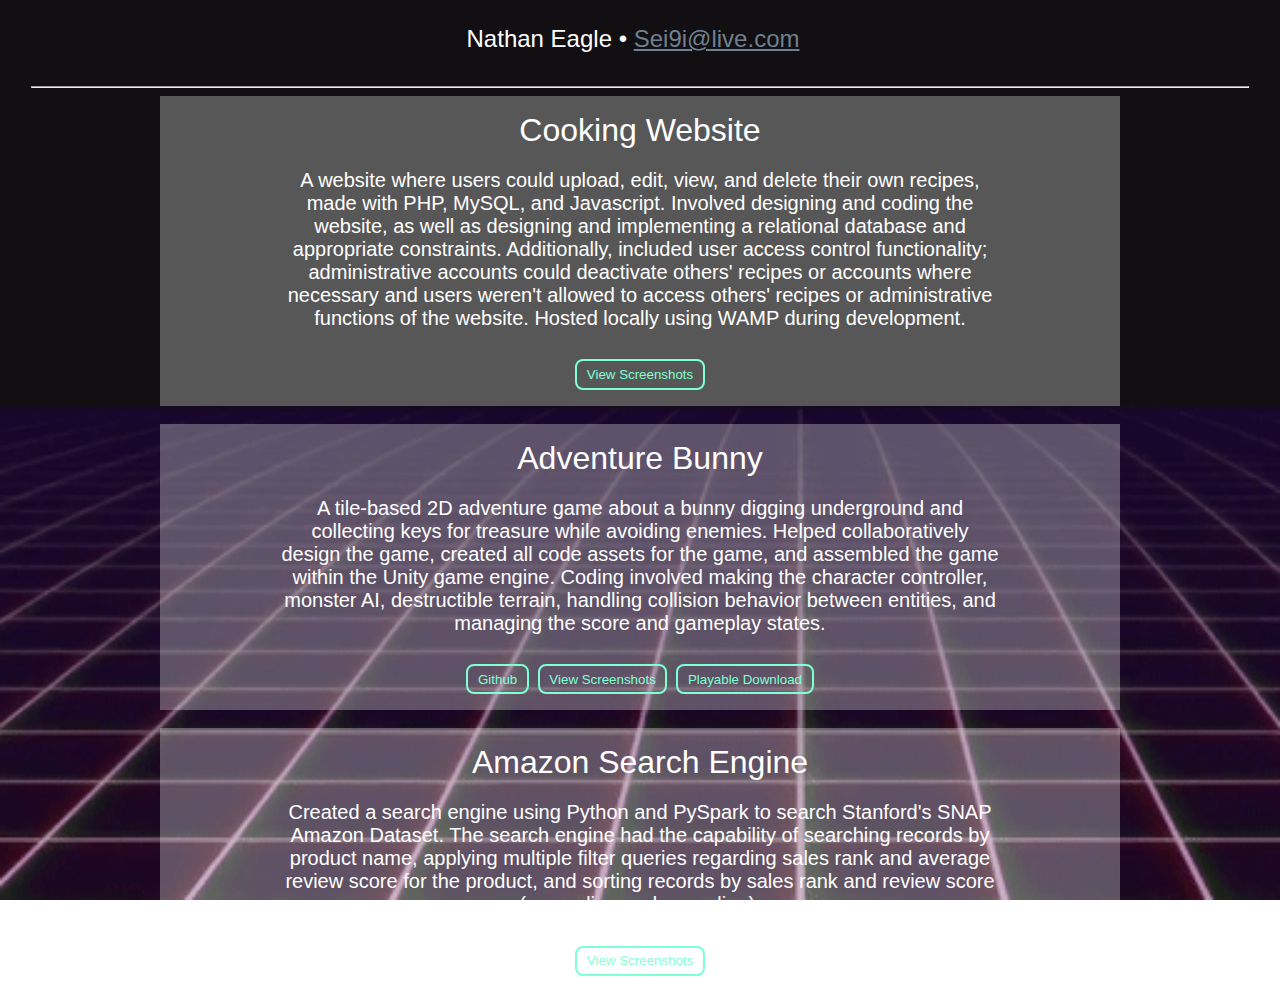
==== index.html @ d71f30e6 "Revert "test"" ====
<!DOCTYPE html>
<html>
    <head>
    <title>Nathan's Resume: Home Page</title>
    <meta charset="UTF-8">
    <link rel="stylesheet" type="text/css" href="index.css">
    </head>

    <body>
        <div>
            <span class="title"> Nathan Eagle • <a href="mailto:Sei9i@live.com">Sei9i@live.com</a></span>
        </div>
        <hr/>

        <div class="main">
        

            <div class="project">
                <span>Cooking Website</span><br/>
                <p class="project-text">A website where users could upload, edit, view, and delete their own recipes, made with PHP, MySQL, and Javascript. Involved designing and coding the website, as well as designing and implementing a relational database and appropriate constraints. Additionally, included user access control functionality; administrative accounts could deactivate others' recipes or accounts where necessary and users weren't allowed to access others' recipes or administrative functions of the website.  Hosted locally using WAMP during development. </p><br/>
                <button type="button" onclick="location.href='cookingsite.html'" class="project-button">View Screenshots</button><br/>
            </div>

            <br/>
            <br/>

            <div class="project">
                <span>Adventure Bunny </span><br/>
                <p class="project-text">A tile-based 2D adventure game about a bunny digging underground and collecting keys for treasure while avoiding enemies. Helped collaboratively design the game, created all code assets for the game, and assembled the game within the Unity game engine. Coding involved making the character controller, monster AI, destructible terrain, handling collision behavior between entities, and managing the score and gameplay states.</p><br/>
                <button type="button" onclick="location.href='https://github.com/muratenshi/AdventureBunny'" class="project-button">Github</button>
                <button type="button" onclick="location.href='adventurebunny.html'" class="project-button">View Screenshots</button>
                <button type="button" onclick="location.href='Adventure%20Bunny.zip'" class="project-button">Playable Download</button>
                <br/>
            </div>
            
            <br/>
            <br/>

            <div class="project">
                <span>Amazon Search Engine <a href=""></a></span><br/>
                <p class="project-text">Created a search engine using Python and PySpark to search Stanford's SNAP Amazon Dataset. The search engine had the capability of searching records by product name, applying multiple filter queries regarding sales rank and average review score for the product, and sorting records by sales rank and review score (ascending or descending).  </p><br/>
                <button type="button" onclick="location.href='searchengine.html'" class="project-button">View Screenshots</button>
                <br/>
            </div>

        </div>
    </body>
</html>
---- index.css ----
body {
    color:white;
    display:inline-block;
    height:100vh;
    width:100%;
    text-align:center;
    background-image:url('Images/bg3.gif'); 
    background-repeat:no-repeat;
    background-attachment: fixed;
    background-size:cover;
    font-family:Verdana, Geneva, Tahoma, sans-serif;
    margin:auto;
}
span{
    width:80%;
    text-align:center;
}
hr {
    width: 95%;               
    background-color:darkgray;
  }
a{
    color:slategray
}
.main {
    display:inline-block;
    height:100%;
    width:75%;
}
.title {
    width:95%;
    font-size: 18pt;
    display:block;
    text-align:center;
    padding:25px;
}
.project {
    color:white;
    display:inline-block;
    margin:0 auto;
    font-size:24pt;
    width:100%;
    padding-top:0.5em;
    padding-bottom:0.5em;
    background-color: rgba(255, 255, 255, 0.3);
}
.project-text {
    color:white;
    display:inline-block;
    font-size:15pt;
    width:75%;
}
.project-button {
    color:aquamarine;
    display: inline-block;
    font-family:Arial, Helvetica, sans-serif;
    background-color: transparent;
    border: 2px solid;
    border-radius: .5rem;
    padding: .35rem .6rem;
}
.projectimage {
    display:inline-block;
    width:90%;
    object-fit:contain;
    padding-top:0.5em;
    padding-bottom:0.5em;
}
.projectimagecaption {
    font-size: 14pt;
}
.head-wrp {
    height:100%;
}
.head-button {
    float:right
}
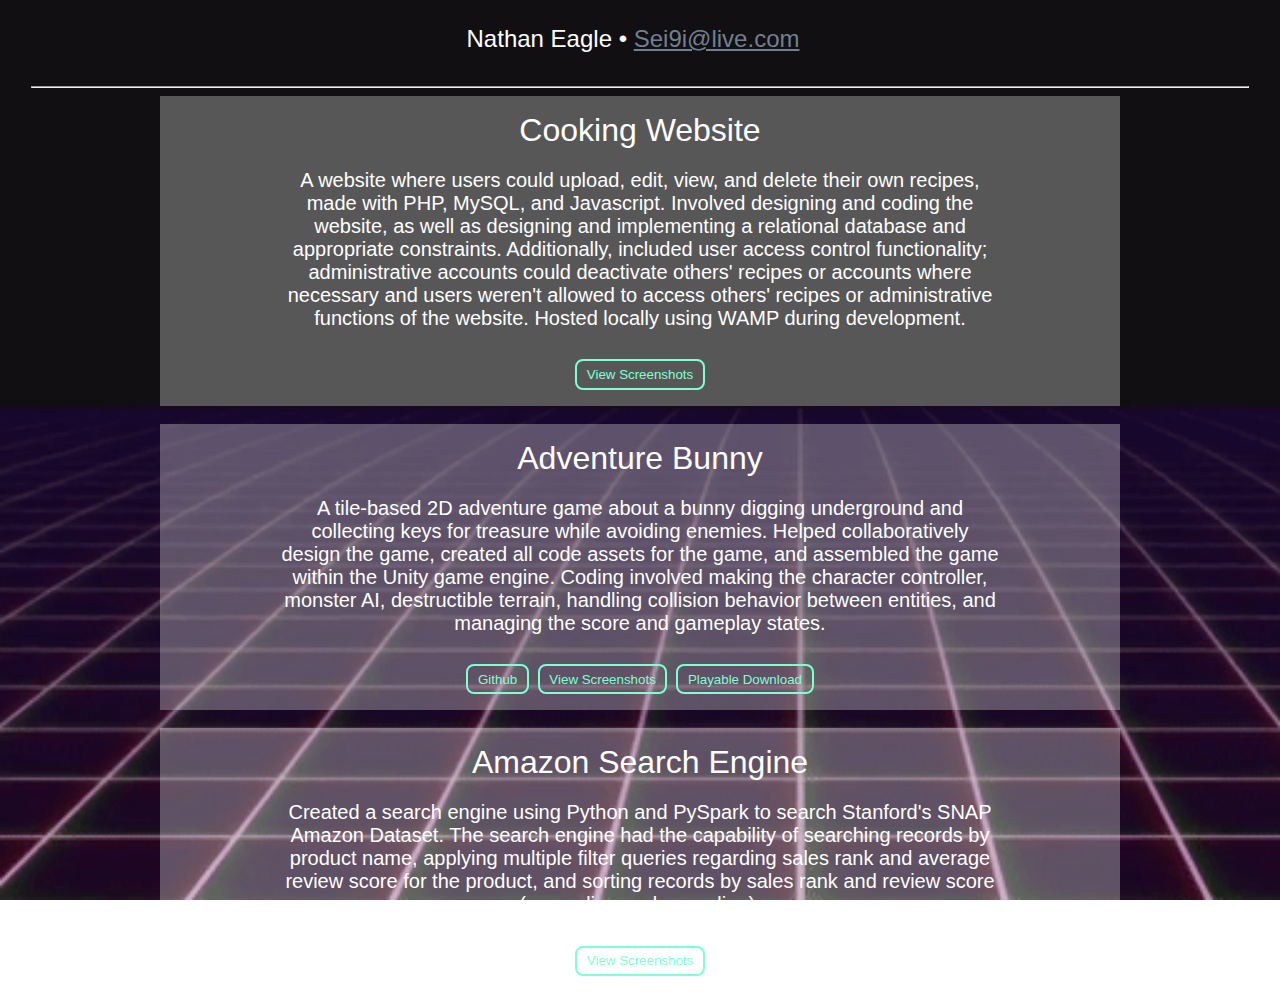
==== commit 827bfdc4: "Changed things" ====
--- a/index.html
+++ b/index.html
@@ -8,7 +8,7 @@
 
     <body>
         <div>
-            <span class="title"> Nathan Eagle • <a href="mailto:Sei9i@live.com">Sei9i@live.com</a></span>
+            <span class="title"> Nathan Eagle • <a href="mailto:n.eagle101@gmail.com">Sei9i@live.com</a></span>
         </div>
         <hr/>
 
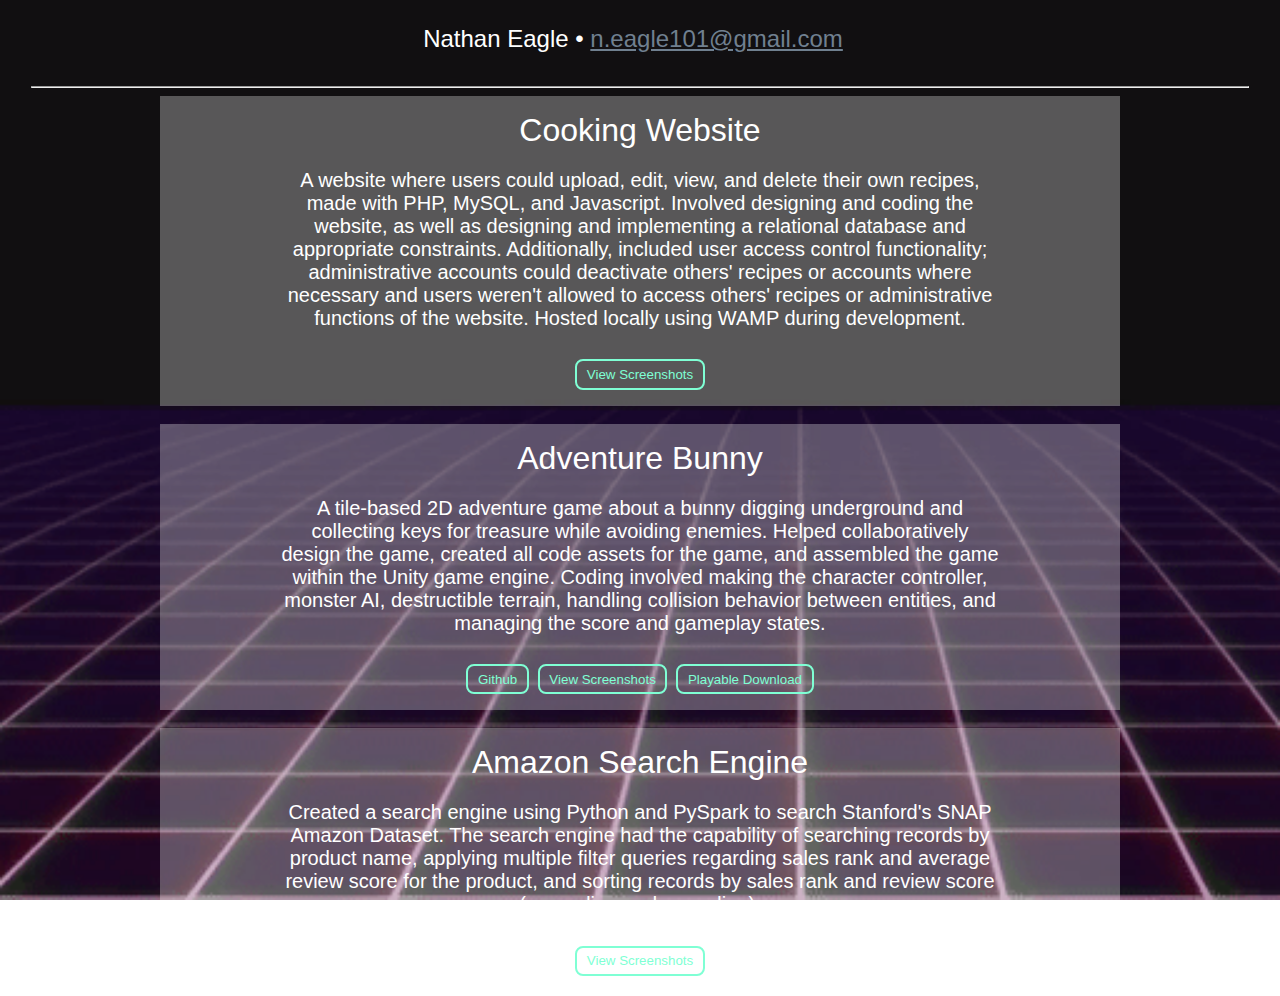
==== commit 2dd1fd53: "more important changes" ====
--- a/index.html
+++ b/index.html
@@ -8,7 +8,7 @@
 
     <body>
         <div>
-            <span class="title"> Nathan Eagle • <a href="mailto:n.eagle101@gmail.com">Sei9i@live.com</a></span>
+            <span class="title"> Nathan Eagle • <a href="mailto:n.eagle101@gmail.com">n.eagle101@gmail.com</a></span>
         </div>
         <hr/>
 
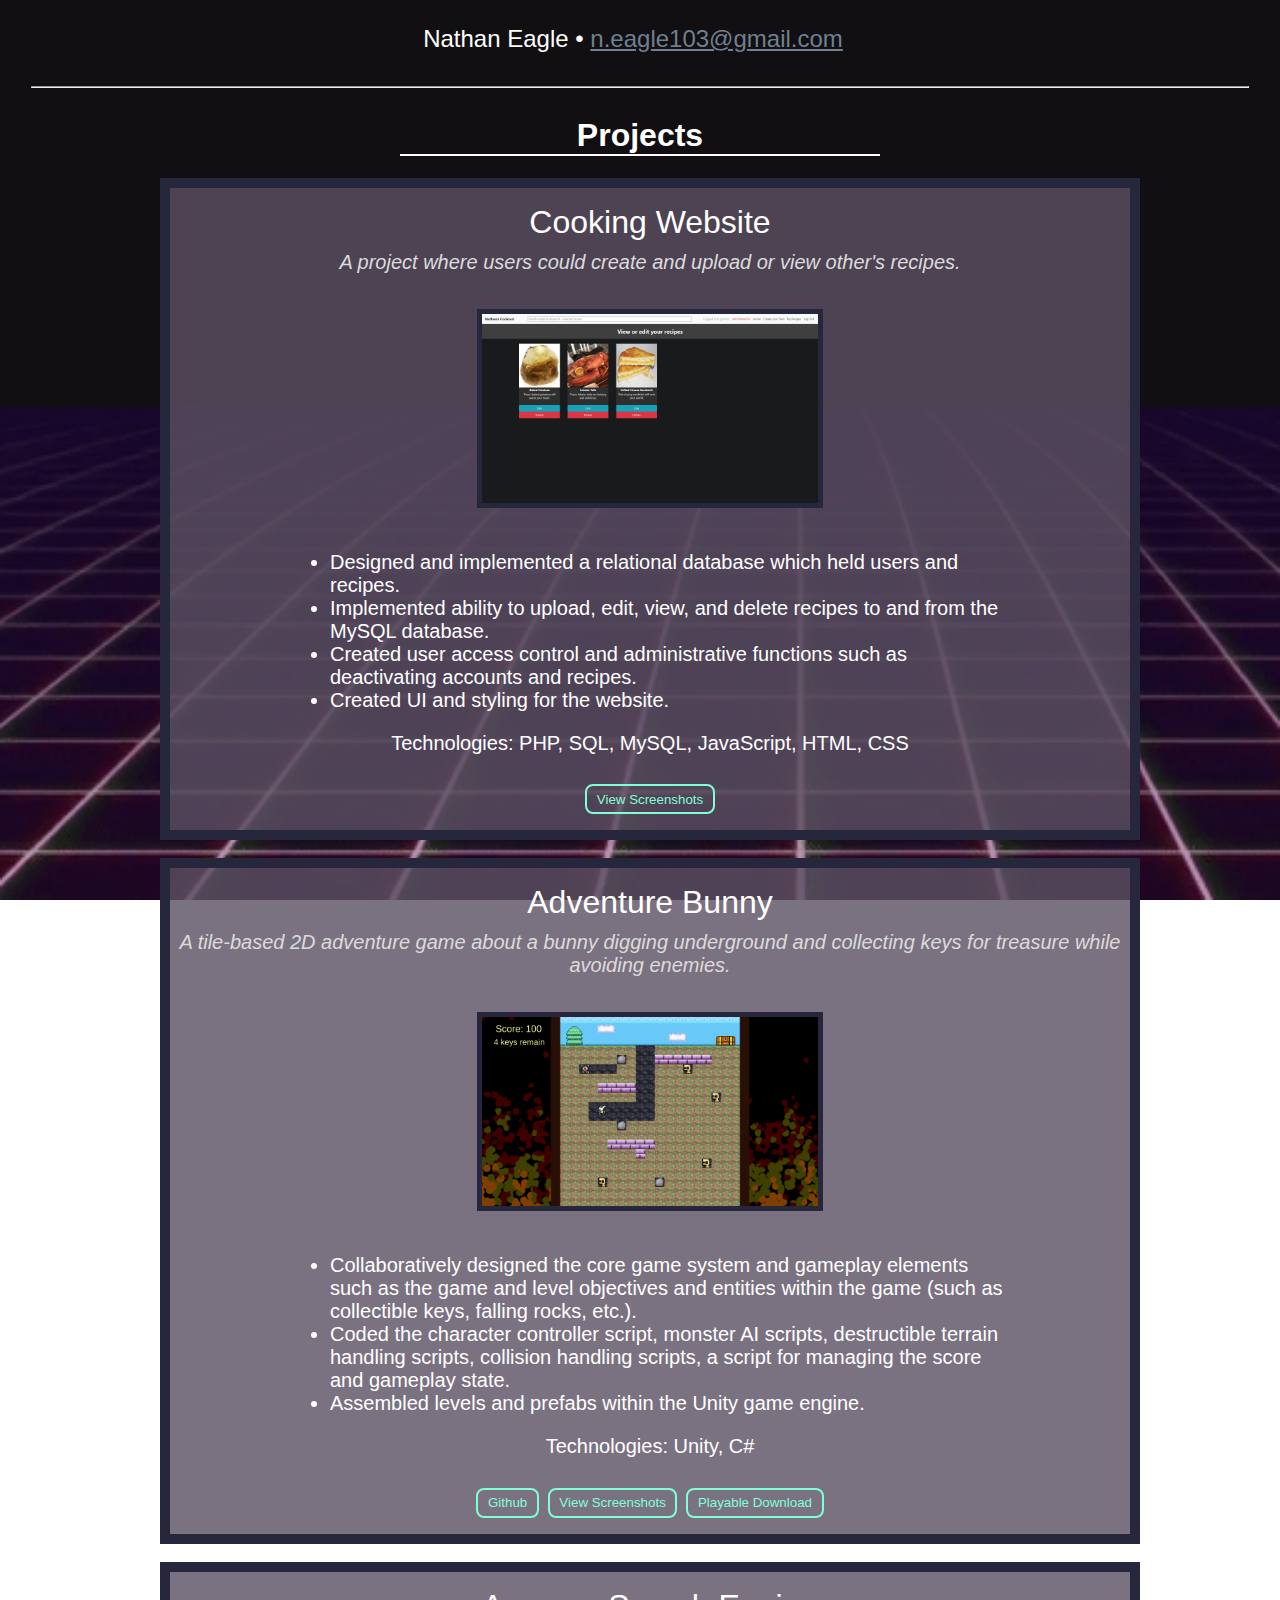
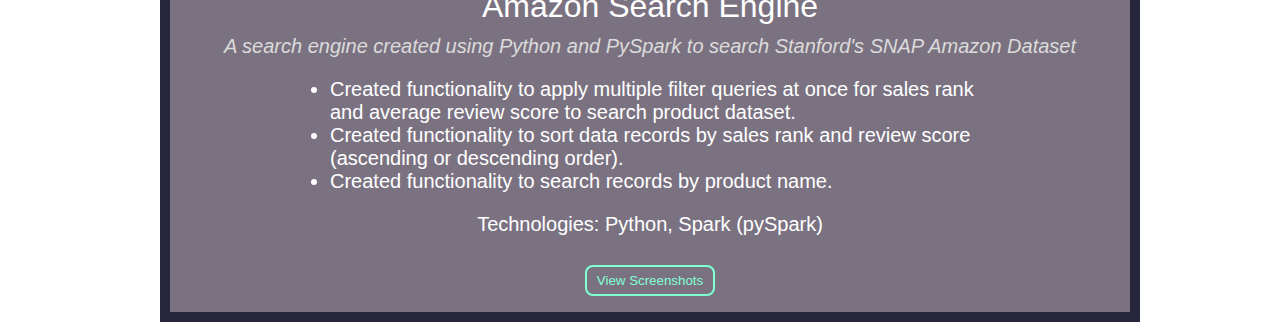
==== commit 669393a7: "Improved styling and descriptions." ====
--- a/index.html
+++ b/index.html
@@ -8,16 +8,25 @@
 
     <body>
         <div>
-            <span class="title"> Nathan Eagle • <a href="mailto:n.eagle101@gmail.com">n.eagle101@gmail.com</a></span>
+            <span class="title"> Nathan Eagle • <a href="mailto:n.eagle103@gmail.com">n.eagle103@gmail.com</a></span>
         </div>
         <hr/>
 
         <div class="main">
-        
-
+        <h1 class="project-header">Projects</h1>
             <div class="project">
                 <span>Cooking Website</span><br/>
-                <p class="project-text">A website where users could upload, edit, view, and delete their own recipes, made with PHP, MySQL, and Javascript. Involved designing and coding the website, as well as designing and implementing a relational database and appropriate constraints. Additionally, included user access control functionality; administrative accounts could deactivate others' recipes or accounts where necessary and users weren't allowed to access others' recipes or administrative functions of the website.  Hosted locally using WAMP during development. </p><br/>
+                <h6>A project where users could create and upload or view other's recipes.</h6>
+                <img class="projectimage-thumbnail" src="Images/cooking-edit.jpg"></img>
+                <div class="project-text">
+                    <ul>
+                        <li>Designed and implemented a relational database which held users and recipes.</li><br/>
+                        <li>Implemented ability to upload, edit, view, and delete recipes to and from the MySQL database.</li><br/>
+                        <li>Created user access control and administrative functions such as deactivating accounts and recipes.</li><br/>
+                        <li>Created UI and styling for the website.</li><br/>
+                    </ul>
+                </div>
+                <p class="project-text">Technologies: PHP, SQL, MySQL, JavaScript, HTML, CSS</p><br/>
                 <button type="button" onclick="location.href='cookingsite.html'" class="project-button">View Screenshots</button><br/>
             </div>
 
@@ -26,7 +35,16 @@
 
             <div class="project">
                 <span>Adventure Bunny </span><br/>
-                <p class="project-text">A tile-based 2D adventure game about a bunny digging underground and collecting keys for treasure while avoiding enemies. Helped collaboratively design the game, created all code assets for the game, and assembled the game within the Unity game engine. Coding involved making the character controller, monster AI, destructible terrain, handling collision behavior between entities, and managing the score and gameplay states.</p><br/>
+                <h6>A tile-based 2D adventure game about a bunny digging underground and collecting keys for treasure while avoiding enemies.</h6>
+                <img class="projectimage-thumbnail" src="Images/abunny-level1.png"></img>
+                <div class="project-text">
+                    <ul>
+                        <li>Collaboratively designed the core game system and gameplay elements such as the game and level objectives and entities within the game (such as collectible keys, falling rocks, etc.).</li><br/>
+                        <li>Coded the character controller script, monster AI scripts, destructible terrain handling scripts, collision handling scripts, a script for managing the score and gameplay state.</li><br/>
+                        <li>Assembled levels and prefabs within the Unity game engine.</li><br/>
+                    </ul>
+                </div>
+                <p class="project-text">Technologies: Unity, C#</p><br/>
                 <button type="button" onclick="location.href='https://github.com/muratenshi/AdventureBunny'" class="project-button">Github</button>
                 <button type="button" onclick="location.href='adventurebunny.html'" class="project-button">View Screenshots</button>
                 <button type="button" onclick="location.href='Adventure%20Bunny.zip'" class="project-button">Playable Download</button>
@@ -38,7 +56,16 @@
 
             <div class="project">
                 <span>Amazon Search Engine <a href=""></a></span><br/>
-                <p class="project-text">Created a search engine using Python and PySpark to search Stanford's SNAP Amazon Dataset. The search engine had the capability of searching records by product name, applying multiple filter queries regarding sales rank and average review score for the product, and sorting records by sales rank and review score (ascending or descending).  </p><br/>
+                <h6>A search engine created using Python and PySpark to search Stanford's SNAP Amazon Dataset</h6>
+                <div class="project-text">
+                    <ul>
+                        <li>Created functionality to apply multiple filter queries at once for sales rank and average review score to search product dataset.</li><br/>
+                        <li>Created functionality to sort data records by sales rank and review score (ascending or descending order).</li><br/>
+                        <li>Created functionality to search records by product name.</li><br/>
+                        
+                    </ul>
+                </div>
+                <p class="project-text">Technologies: Python, Spark (pySpark)</p><br/>
                 <button type="button" onclick="location.href='searchengine.html'" class="project-button">View Screenshots</button>
                 <br/>
             </div>
--- a/index.css
+++ b/index.css
@@ -42,13 +42,45 @@
     width:100%;
     padding-top:0.5em;
     padding-bottom:0.5em;
-    background-color: rgba(255, 255, 255, 0.3);
+    background-color: rgba(91, 81, 99, 0.808);
+    border:10px solid;
+    border-color:rgb(38, 38, 61);
+}
+.project h6{
+    color:rgb(219, 219, 219);
+    padding:0px;
+    margin:0px;
+    padding-top:10px;
+    font-size:15pt;
+    font-weight:200;
+    font-style:italic;
+}
+.project-header {
+    color:rgb(255, 255, 255);
+    border-bottom:solid 2px;
+    width:50%;
+    display:inline-block;
+}
+.project img{
+    border:5px solid;
+    border-color:rgb(38, 38, 61);
+    padding:0px;
+    margin-bottom:15px;
 }
 .project-text {
     color:white;
     display:inline-block;
     font-size:15pt;
     width:75%;
+    padding:0px;
+}
+.project-text ul li:not(first-child){
+    list-style : disc inside;
+    text-align: left;
+    list-style-position: outside;
+}
+.project-text  li{
+    float:left;
 }
 .project-button {
     color:aquamarine;
@@ -66,6 +98,12 @@
     padding-top:0.5em;
     padding-bottom:0.5em;
 }
+.projectimage-thumbnail {
+    display:inline-block;
+    width:35%;
+    object-fit:contain;
+    margin:35px;
+}
 .projectimagecaption {
     font-size: 14pt;
 }
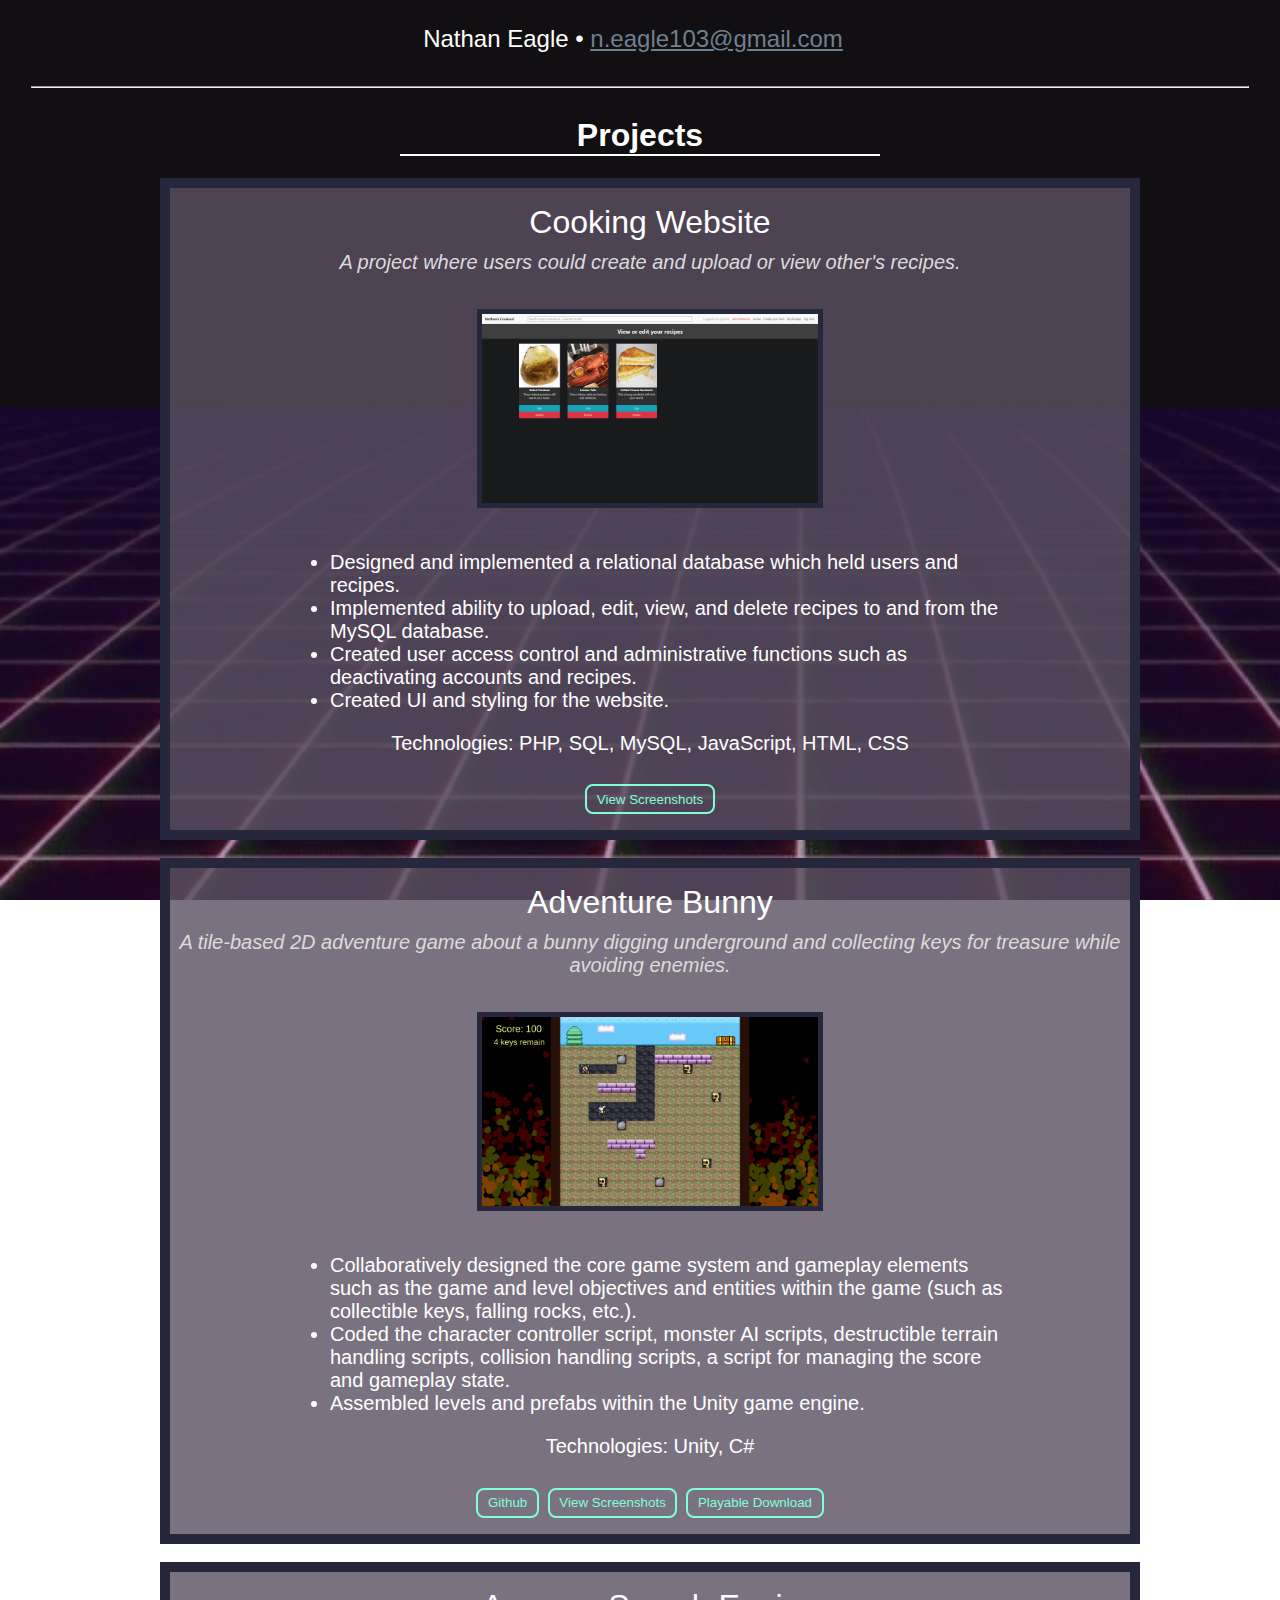
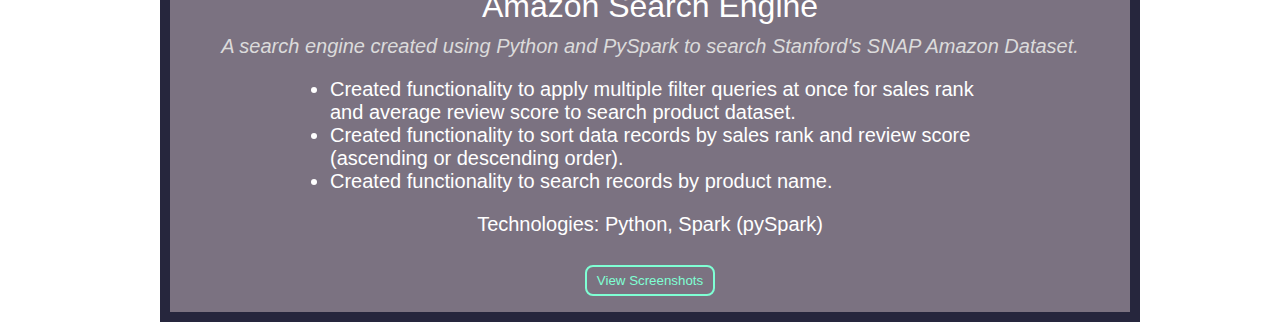
==== commit 68268513: "period" ====
--- a/index.html
+++ b/index.html
@@ -56,7 +56,7 @@
 
             <div class="project">
                 <span>Amazon Search Engine <a href=""></a></span><br/>
-                <h6>A search engine created using Python and PySpark to search Stanford's SNAP Amazon Dataset</h6>
+                <h6>A search engine created using Python and PySpark to search Stanford's SNAP Amazon Dataset.</h6>
                 <div class="project-text">
                     <ul>
                         <li>Created functionality to apply multiple filter queries at once for sales rank and average review score to search product dataset.</li><br/>
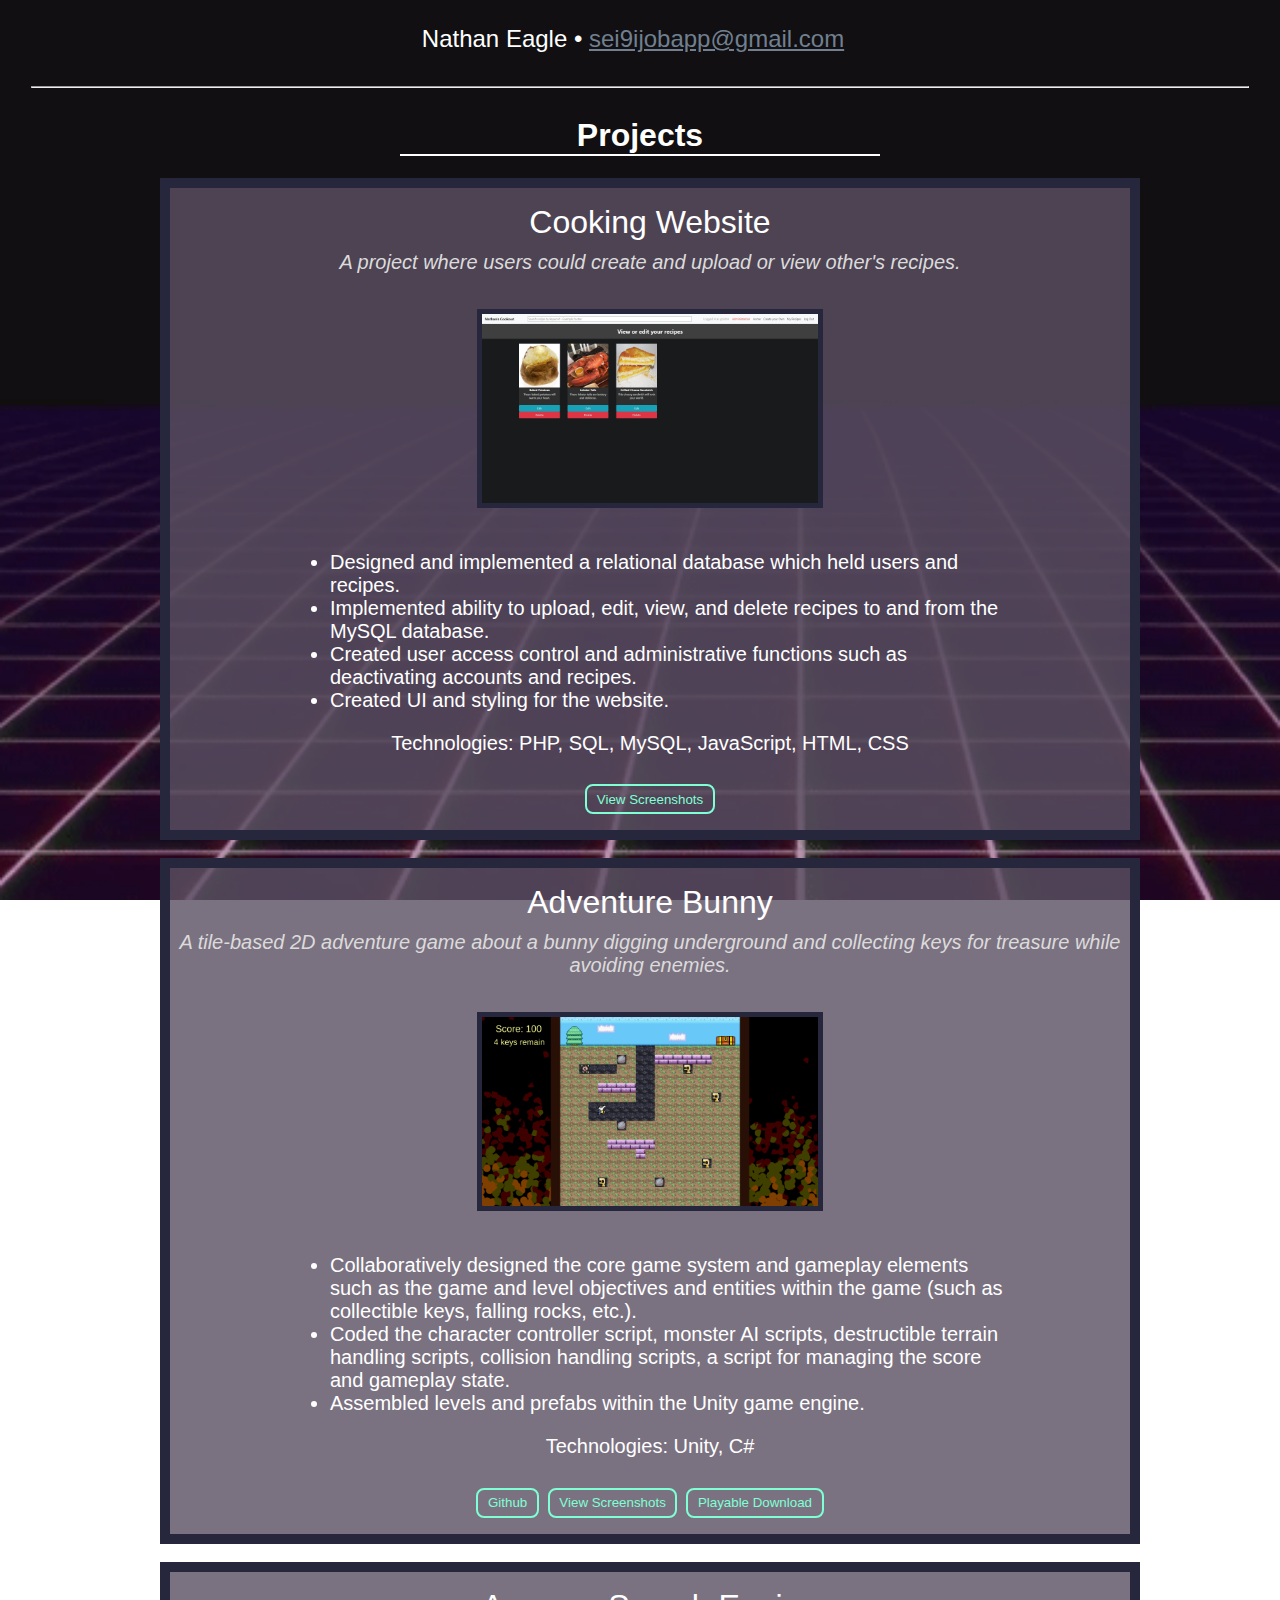
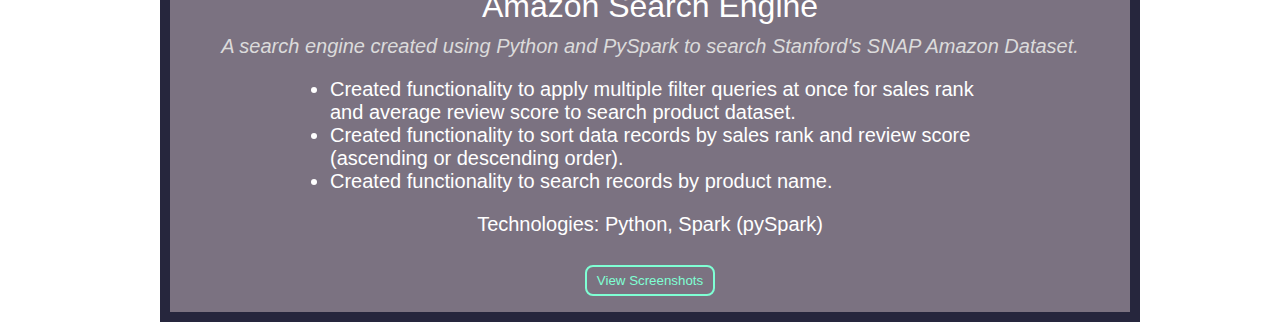
==== commit a9ccc829: "Updated email" ====
--- a/index.html
+++ b/index.html
@@ -8,7 +8,7 @@
 
     <body>
         <div>
-            <span class="title"> Nathan Eagle • <a href="mailto:n.eagle103@gmail.com">n.eagle103@gmail.com</a></span>
+            <span class="title"> Nathan Eagle • <a href="mailto:sei9ijobapp@gmail.com">sei9ijobapp@gmail.com</a></span>
         </div>
         <hr/>
 
@@ -47,7 +47,7 @@
                 <p class="project-text">Technologies: Unity, C#</p><br/>
                 <button type="button" onclick="location.href='https://github.com/muratenshi/AdventureBunny'" class="project-button">Github</button>
                 <button type="button" onclick="location.href='adventurebunny.html'" class="project-button">View Screenshots</button>
-                <button type="button" onclick="location.href='Adventure%20Bunny.zip'" class="project-button">Playable Download</button>
+                <button type="button" onclick="location.href='files/Adventure%20Bunny.zip'" class="project-button">Playable Download</button>
                 <br/>
             </div>
             
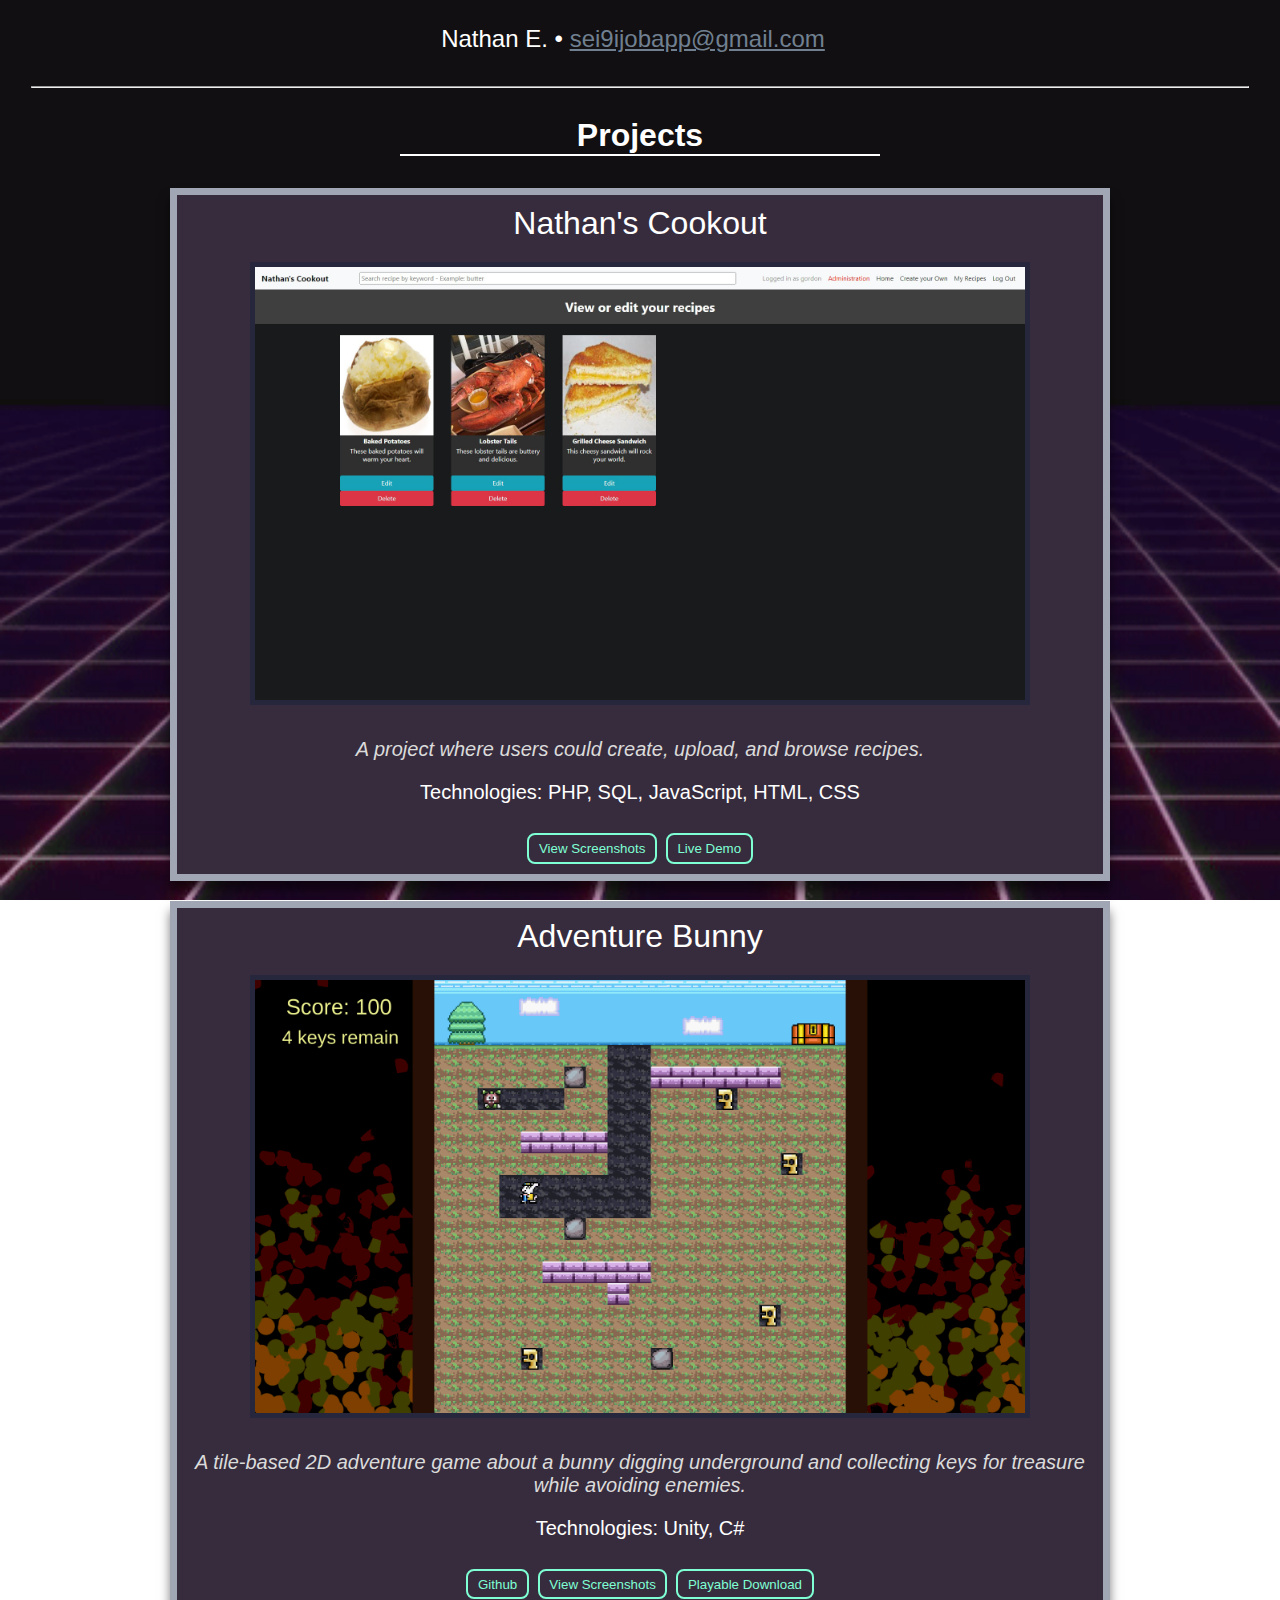
==== commit 3dcb3331: "Visual Update #1" ====
--- a/index.html
+++ b/index.html
@@ -1,75 +1,54 @@
 <!DOCTYPE html>
 <html>
-    <head>
+
+<head>
     <title>Nathan's Resume: Home Page</title>
     <meta charset="UTF-8">
     <link rel="stylesheet" type="text/css" href="index.css">
-    </head>
+</head>
 
-    <body>
-        <div>
-            <span class="title"> Nathan Eagle • <a href="mailto:sei9ijobapp@gmail.com">sei9ijobapp@gmail.com</a></span>
-        </div>
-        <hr/>
+<body>
+    <div>
+        <span class="title"> Nathan E. • <a href="mailto:sei9ijobapp@gmail.com">sei9ijobapp@gmail.com</a></span>
+    </div>
+    <hr />
 
-        <div class="main">
+    <div class="main">
         <h1 class="project-header">Projects</h1>
-            <div class="project">
-                <span>Cooking Website</span><br/>
-                <h6>A project where users could create and upload or view other's recipes.</h6>
+        <div class="flex-container">
+            <div class="project flex-item">
+                <span>Nathan's Cookout</span>
                 <img class="projectimage-thumbnail" src="Images/cooking-edit.jpg"></img>
-                <div class="project-text">
-                    <ul>
-                        <li>Designed and implemented a relational database which held users and recipes.</li><br/>
-                        <li>Implemented ability to upload, edit, view, and delete recipes to and from the MySQL database.</li><br/>
-                        <li>Created user access control and administrative functions such as deactivating accounts and recipes.</li><br/>
-                        <li>Created UI and styling for the website.</li><br/>
-                    </ul>
-                </div>
-                <p class="project-text">Technologies: PHP, SQL, MySQL, JavaScript, HTML, CSS</p><br/>
-                <button type="button" onclick="location.href='cookingsite.html'" class="project-button">View Screenshots</button><br/>
+                <h6>A project where users could create, upload, and browse recipes.</h6>
+                <p class="project-text">Technologies: PHP, SQL, JavaScript, HTML, CSS</p><br />
+                <button type="button" onclick="location.href='cookingsite.html'" class="project-button">View
+                    Screenshots</button>
+                <button type="button" onclick="location.href='http://66.42.125.194/'" class="project-button">Live
+                    Demo</button>
+
             </div>
 
-            <br/>
-            <br/>
+            <br />
+            <br />
 
-            <div class="project">
-                <span>Adventure Bunny </span><br/>
-                <h6>A tile-based 2D adventure game about a bunny digging underground and collecting keys for treasure while avoiding enemies.</h6>
+            <div class="project flex-item">
+                <span>Adventure Bunny </span><br />
                 <img class="projectimage-thumbnail" src="Images/abunny-level1.png"></img>
-                <div class="project-text">
-                    <ul>
-                        <li>Collaboratively designed the core game system and gameplay elements such as the game and level objectives and entities within the game (such as collectible keys, falling rocks, etc.).</li><br/>
-                        <li>Coded the character controller script, monster AI scripts, destructible terrain handling scripts, collision handling scripts, a script for managing the score and gameplay state.</li><br/>
-                        <li>Assembled levels and prefabs within the Unity game engine.</li><br/>
-                    </ul>
-                </div>
-                <p class="project-text">Technologies: Unity, C#</p><br/>
-                <button type="button" onclick="location.href='https://github.com/muratenshi/AdventureBunny'" class="project-button">Github</button>
-                <button type="button" onclick="location.href='adventurebunny.html'" class="project-button">View Screenshots</button>
-                <button type="button" onclick="location.href='files/Adventure%20Bunny.zip'" class="project-button">Playable Download</button>
-                <br/>
+                <h6>A tile-based 2D adventure game about a bunny digging underground and collecting keys for treasure
+                    while
+                    avoiding enemies.</h6>
+                <p class="project-text">Technologies: Unity, C#</p><br />
+                <button type="button" onclick="location.href='https://github.com/muratenshi/AdventureBunny'"
+                    class="project-button">Github</button>
+                <button type="button" onclick="location.href='adventurebunny.html'" class="project-button">View
+                    Screenshots</button>
+                <button type="button" onclick="location.href='files/Adventure%20Bunny.zip'"
+                    class="project-button">Playable
+                    Download</button>
+                <br />
             </div>
-            
-            <br/>
-            <br/>
+        </div>
+    </div>
+</body>
 
-            <div class="project">
-                <span>Amazon Search Engine <a href=""></a></span><br/>
-                <h6>A search engine created using Python and PySpark to search Stanford's SNAP Amazon Dataset.</h6>
-                <div class="project-text">
-                    <ul>
-                        <li>Created functionality to apply multiple filter queries at once for sales rank and average review score to search product dataset.</li><br/>
-                        <li>Created functionality to sort data records by sales rank and review score (ascending or descending order).</li><br/>
-                        <li>Created functionality to search records by product name.</li><br/>
-                        
-                    </ul>
-                </div>
-                <p class="project-text">Technologies: Python, Spark (pySpark)</p><br/>
-                <button type="button" onclick="location.href='searchengine.html'" class="project-button">View Screenshots</button>
-                <br/>
-            </div>
-
-        </div>
-    </body>
 </html>--- a/index.css
+++ b/index.css
@@ -1,115 +1,151 @@
 body {
-    color:white;
-    display:inline-block;
-    height:100vh;
-    width:100%;
-    text-align:center;
-    background-image:url('Images/bg3.gif'); 
-    background-repeat:no-repeat;
+    color: white;
+    display: inline-block;
+    height: 100vh;
+    width: 100%;
+    text-align: center;
+    background-image: url('Images/bg3.gif');
+    background-repeat: no-repeat;
     background-attachment: fixed;
-    background-size:cover;
-    font-family:Verdana, Geneva, Tahoma, sans-serif;
-    margin:auto;
+    background-size: cover;
+    font-family: Verdana, Geneva, Tahoma, sans-serif;
+    margin: auto;
 }
-span{
-    width:80%;
-    text-align:center;
+
+span {
+    width: 80%;
+    text-align: center;
 }
+
 hr {
-    width: 95%;               
-    background-color:darkgray;
-  }
-a{
-    color:slategray
+    width: 95%;
+    background-color: darkgray;
 }
+
+a {
+    color: slategray
+}
+
 .main {
-    display:inline-block;
-    height:100%;
-    width:75%;
+    display: inline-block;
+    height: 100%;
+    width: 75%;
 }
+
 .title {
-    width:95%;
+    width: 95%;
     font-size: 18pt;
-    display:block;
-    text-align:center;
-    padding:25px;
+    display: block;
+    text-align: center;
+    padding: 25px;
 }
+
 .project {
-    color:white;
-    display:inline-block;
-    margin:0 auto;
-    font-size:24pt;
-    width:100%;
-    padding-top:0.5em;
-    padding-bottom:0.5em;
+    color: white;
+    display: inline-block;
+    margin: 0 auto;
+    font-size: 24pt;
+    width: 100%;
+    padding-top: 0.5em;
+    padding-bottom: 0.5em;
+    background-color: rgba(55, 44, 61, 1);
+    /*
     background-color: rgba(91, 81, 99, 0.808);
-    border:10px solid;
-    border-color:rgb(38, 38, 61);
+    background-color: #5B5163;
+    background-color: #053225;
+    */
+    border: 7px solid;
+    border-color: #A1A6B4;
+    /*border-color: rgb(38, 38, 61);*/
+    box-shadow: 0 10px 10px rgba(0, 0, 0, 0.5)
 }
-.project h6{
-    color:rgb(219, 219, 219);
-    padding:0px;
-    margin:0px;
-    padding-top:10px;
-    font-size:15pt;
-    font-weight:200;
-    font-style:italic;
+
+.project h6 {
+    color: rgb(219, 219, 219);
+    padding: 0px;
+    margin: 0px;
+    padding-top: 10px;
+    font-size: 15pt;
+    font-weight: 200;
+    font-style: italic;
 }
+
 .project-header {
-    color:rgb(255, 255, 255);
-    border-bottom:solid 2px;
-    width:50%;
-    display:inline-block;
+    color: rgb(255, 255, 255);
+    border-bottom: solid 2px;
+    width: 50%;
+    display: inline-block;
 }
-.project img{
-    border:5px solid;
-    border-color:rgb(38, 38, 61);
-    padding:0px;
-    margin-bottom:15px;
+
+.project img {
+    border: 5px solid;
+    border-color: rgb(38, 38, 61);
+    padding: 0px;
+    margin-bottom: 15px;
 }
+
 .project-text {
-    color:white;
-    display:inline-block;
-    font-size:15pt;
-    width:75%;
-    padding:0px;
+    color: white;
+    display: inline-block;
+    font-size: 15pt;
+    width: 75%;
+    padding: 0px;
 }
-.project-text ul li:not(first-child){
-    list-style : disc inside;
+
+.project-text ul li:not(first-child) {
+    list-style: disc inside;
     text-align: left;
     list-style-position: outside;
 }
-.project-text  li{
-    float:left;
+
+.project-text li {
+    float: left;
 }
+
 .project-button {
-    color:aquamarine;
+    color: aquamarine;
     display: inline-block;
-    font-family:Arial, Helvetica, sans-serif;
+    font-family: Arial, Helvetica, sans-serif;
     background-color: transparent;
     border: 2px solid;
     border-radius: .5rem;
     padding: .35rem .6rem;
 }
+
 .projectimage {
-    display:inline-block;
-    width:90%;
-    object-fit:contain;
-    padding-top:0.5em;
-    padding-bottom:0.5em;
+    display: inline-block;
+    width: 90%;
+    object-fit: contain;
+    padding-top: 0.5em;
+    padding-bottom: 0.5em;
 }
+
 .projectimage-thumbnail {
-    display:inline-block;
-    width:35%;
-    object-fit:contain;
-    margin:35px;
+    display: inline-block;
+    object-fit: contain;
+    width: 85%;
+    margin: 20px 0px 0px 0px;
 }
+
 .projectimagecaption {
     font-size: 14pt;
 }
+
 .head-wrp {
-    height:100%;
+    height: 100%;
 }
+
 .head-button {
-    float:right
+    float: right
+}
+
+.flex-container {
+    display: flex;
+    flex-wrap: wrap;
+}
+
+.flex-item {
+    flex: 1 1 500px;
+    padding: 10px;
+    margin: 10px;
 }